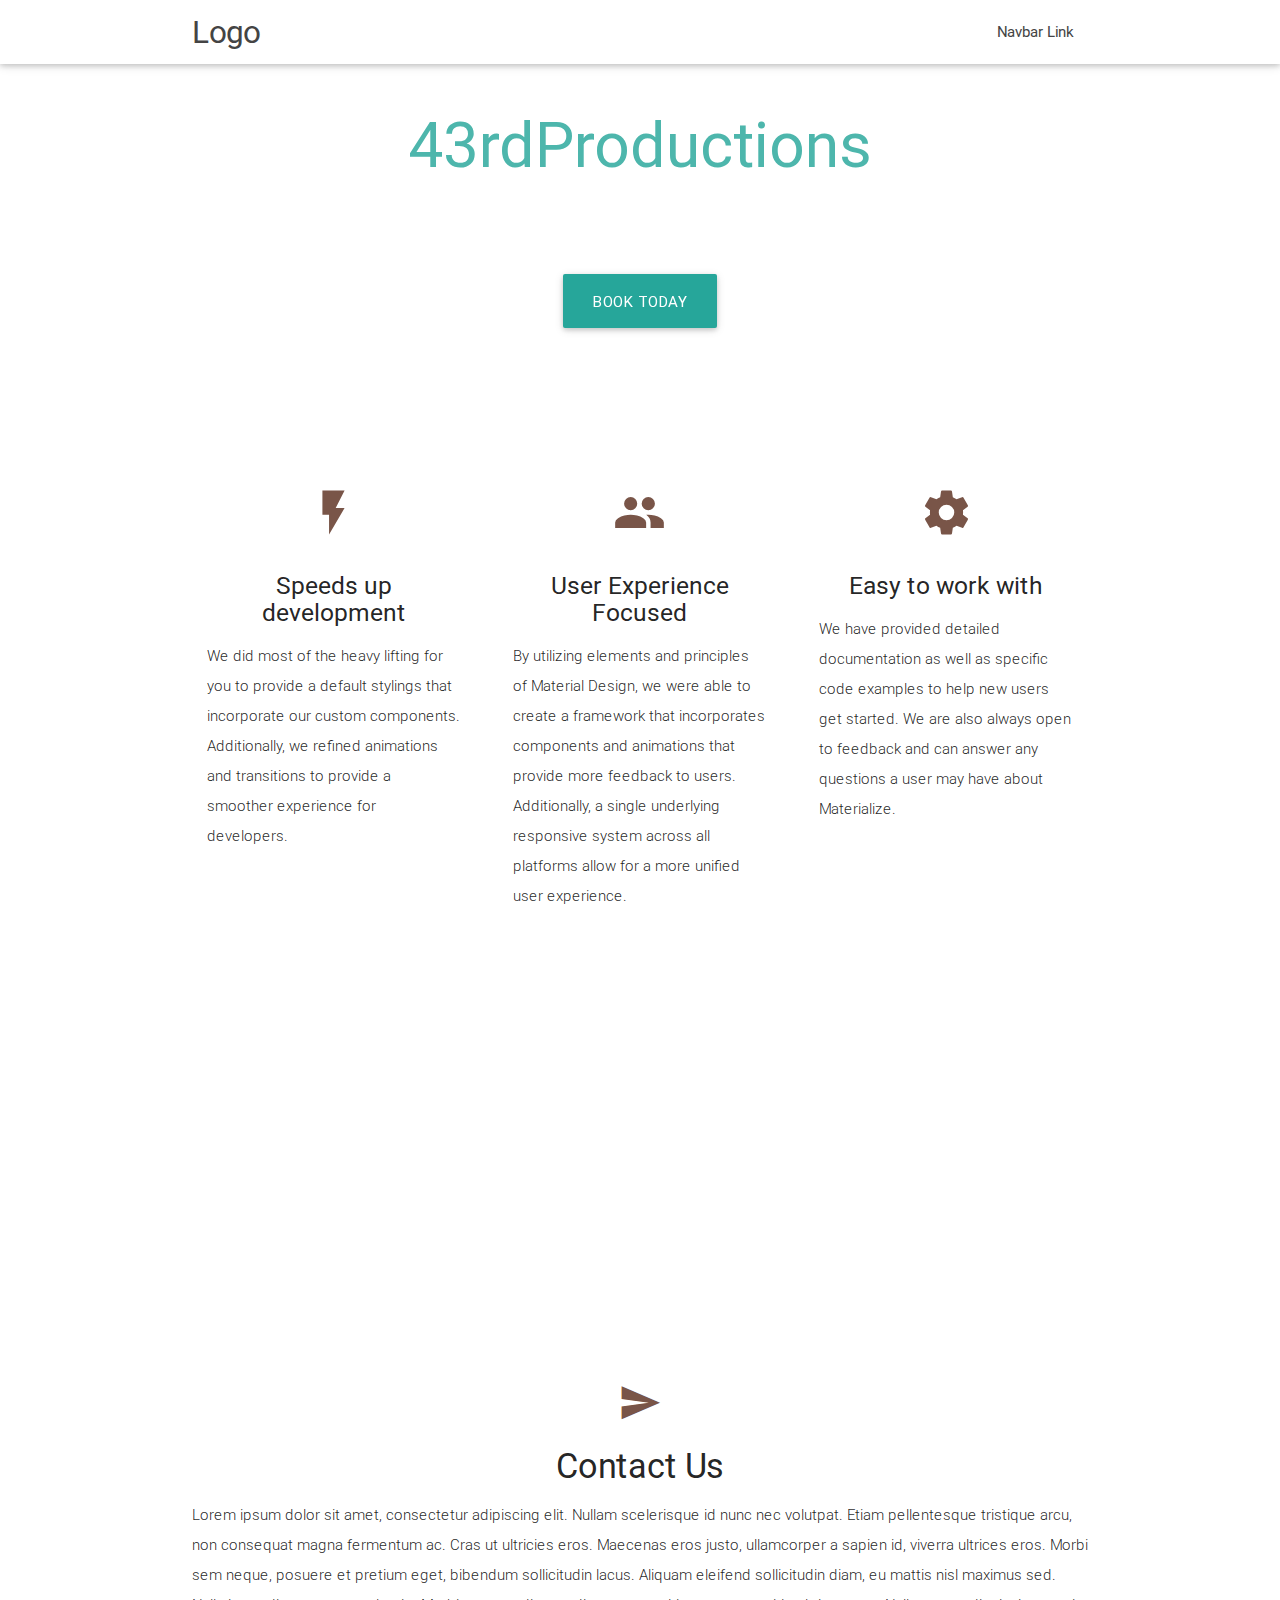
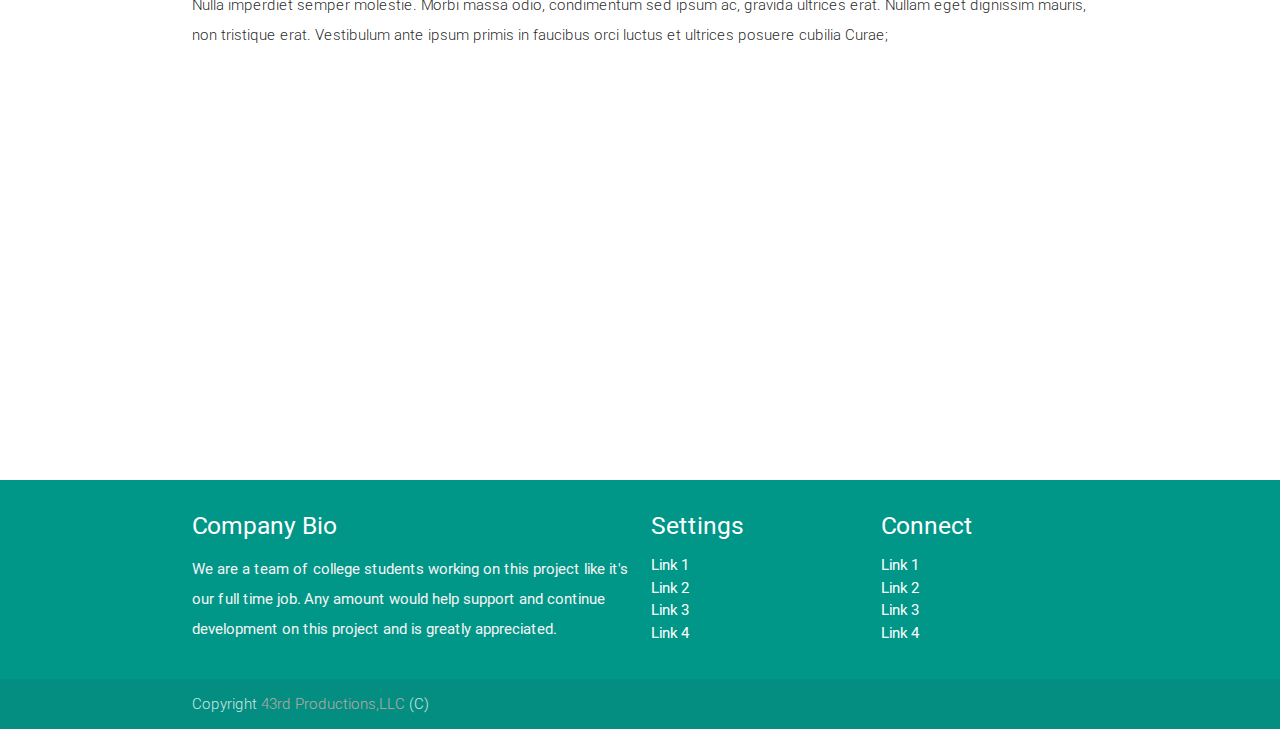
==== booking.html @ 203c13eb "next" ====
<!DOCTYPE html>
<html lang="en">
<head>
  <meta http-equiv="Content-Type" content="text/html; charset=UTF-8"/>
  <meta name="viewport" content="width=device-width, initial-scale=1, maximum-scale=1.0, user-scalable=no"/>
  <title>43rd Productions</title>

  <!-- CSS  -->
  <link href="https://fonts.googleapis.com/icon?family=Material+Icons" rel="stylesheet">
  <link href="css/materialize.css" type="text/css" rel="stylesheet" media="screen,projection"/>
  <link href="css/style.css" type="text/css" rel="stylesheet" media="screen,projection"/>
</head>

<body>
  <nav class="white" role="navigation">
    <div class="nav-wrapper container">
      <a id="logo-container" href="#" class="brand-logo">Logo</a>
      <ul class="right hide-on-med-and-down">
        <li><a href="#">Navbar Link</a></li>
      </ul>

      <ul id="nav-mobile" class="side-nav">
        <li><a href="#">Navbar Link</a></li>
      </ul>
      <a href="#" data-activates="nav-mobile" class="button-collapse"><i class="material-icons">menu</i></a>
    </div>
  </nav>

  <div id="index-banner" class="parallax-container">
    <div class="section no-pad-bot">
      <div class="container">
        <br><br>
        <h1 class="header center teal-text text-lighten-2">43rdProductions</h1>
        <div class="row center">
          <h5 class="header col s12 light">A modern responsive front-end framework based on Material Design</h5>
        </div>
        <div class="row center">
          <a href="/booking.html" id="download-button" class="btn-large waves-effect waves-light teal lighten-1">Book Today</a>
        </div>
        <br><br>

      </div>
    </div>
    <div class="parallax"><img src="background1.jpg" alt="Unsplashed background img 1"></div>
  </div>


  <div class="container">
    <div class="section">

      <!--   Icon Section   -->
      <div class="row">
        <div class="col s12 m4">
          <div class="icon-block">
            <h2 class="center brown-text"><i class="material-icons">flash_on</i></h2>
            <h5 class="center">Speeds up development</h5>

            <p class="light">We did most of the heavy lifting for you to provide a default stylings that incorporate our custom components. Additionally, we refined animations and transitions to provide a smoother experience for developers.</p>
          </div>
        </div>

        <div class="col s12 m4">
          <div class="icon-block">
            <h2 class="center brown-text"><i class="material-icons">group</i></h2>
            <h5 class="center">User Experience Focused</h5>

            <p class="light">By utilizing elements and principles of Material Design, we were able to create a framework that incorporates components and animations that provide more feedback to users. Additionally, a single underlying responsive system across all platforms allow for a more unified user experience.</p>
          </div>
        </div>

        <div class="col s12 m4">
          <div class="icon-block">
            <h2 class="center brown-text"><i class="material-icons">settings</i></h2>
            <h5 class="center">Easy to work with</h5>

            <p class="light">We have provided detailed documentation as well as specific code examples to help new users get started. We are also always open to feedback and can answer any questions a user may have about Materialize.</p>
          </div>
        </div>
      </div>

    </div>
  </div>


  <div class="parallax-container valign-wrapper">
    <div class="section no-pad-bot">
      <div class="container">
        <div class="row center">
          <h5 class="header col s12 light">A modern responsive front-end framework based on Material Design</h5>
        </div>
      </div>
    </div>
    <div class="parallax"><img src="background2.jpg" alt="Unsplashed background img 2"></div>
  </div>

  <div class="container">
    <div class="section">

      <div class="row">
        <div class="col s12 center">
          <h3><i class="mdi-content-send brown-text"></i></h3>
          <h4>Contact Us</h4>
          <p class="left-align light">Lorem ipsum dolor sit amet, consectetur adipiscing elit. Nullam scelerisque id nunc nec volutpat. Etiam pellentesque tristique arcu, non consequat magna fermentum ac. Cras ut ultricies eros. Maecenas eros justo, ullamcorper a sapien id, viverra ultrices eros. Morbi sem neque, posuere et pretium eget, bibendum sollicitudin lacus. Aliquam eleifend sollicitudin diam, eu mattis nisl maximus sed. Nulla imperdiet semper molestie. Morbi massa odio, condimentum sed ipsum ac, gravida ultrices erat. Nullam eget dignissim mauris, non tristique erat. Vestibulum ante ipsum primis in faucibus orci luctus et ultrices posuere cubilia Curae;</p>
        </div>
      </div>

    </div>
  </div>


  <div class="parallax-container valign-wrapper">
    <div class="section no-pad-bot">
      <div class="container">
        <div class="row center">
          <h5 class="header col s12 light">A modern responsive front-end framework based on Material Design</h5>
        </div>
      </div>
    </div>
    <div class="parallax"><img src="background3.jpg" alt="Unsplashed background img 3"></div>
  </div>

  <footer class="page-footer teal">
    <div class="container">
      <div class="row">
        <div class="col l6 s12">
          <h5 class="white-text">Company Bio</h5>
          <p class="grey-text text-lighten-4">We are a team of college students working on this project like it's our full time job. Any amount would help support and continue development on this project and is greatly appreciated.</p>


        </div>
        <div class="col l3 s12">
          <h5 class="white-text">Settings</h5>
          <ul>
            <li><a class="white-text" href="#!">Link 1</a></li>
            <li><a class="white-text" href="#!">Link 2</a></li>
            <li><a class="white-text" href="#!">Link 3</a></li>
            <li><a class="white-text" href="#!">Link 4</a></li>
          </ul>
        </div>
        <div class="col l3 s12">
          <h5 class="white-text">Connect</h5>
          <ul>
            <li><a class="white-text" href="#!">Link 1</a></li>
            <li><a class="white-text" href="#!">Link 2</a></li>
            <li><a class="white-text" href="#!">Link 3</a></li>
            <li><a class="white-text" href="#!">Link 4</a></li>
          </ul>
        </div>
      </div>
    </div>
    <div class="footer-copyright">
      <div class="container">
        Copyright <a class="brown-text text-lighten-3" href="http://materializecss.com">43rd Productions,LLC</a> (C)
      </div>
    </div>
  </footer>


  <!--  Scripts-->
  <script src="https://code.jquery.com/jquery-2.1.1.min.js"></script>
  <script src="../../dist/js/materialize.js"></script>
  <script src="js/init.js"></script>

  </body>
</html>
---- css/style.css ----
/* Custom Stylesheet */
/**
 * Use this file to override Materialize files so you can update
 * the core Materialize files in the future
 *
 * Made By MaterializeCSS.com
 */

nav ul a,
nav .brand-logo {
  color: #444;
}

p {
  line-height: 2rem;
}

.button-collapse {
  color: #26a69a;
}

.parallax-container {
  min-height: 380px;
  line-height: 0;
  height: auto;
  color: rgba(255,255,255,.9);
}
  .parallax-container .section {
    width: 100%;
  }

@media only screen and (max-width : 992px) {
  .parallax-container .section {
    position: absolute;
    top: 40%;
  }
  #index-banner .section {
    top: 10%;
  }
}

@media only screen and (max-width : 600px) {
  #index-banner .section {
    top: 0;
  }
}

.icon-block {
  padding: 0 15px;
}
.icon-block .material-icons {
  font-size: inherit;
}

footer.page-footer {
  margin: 0;
}
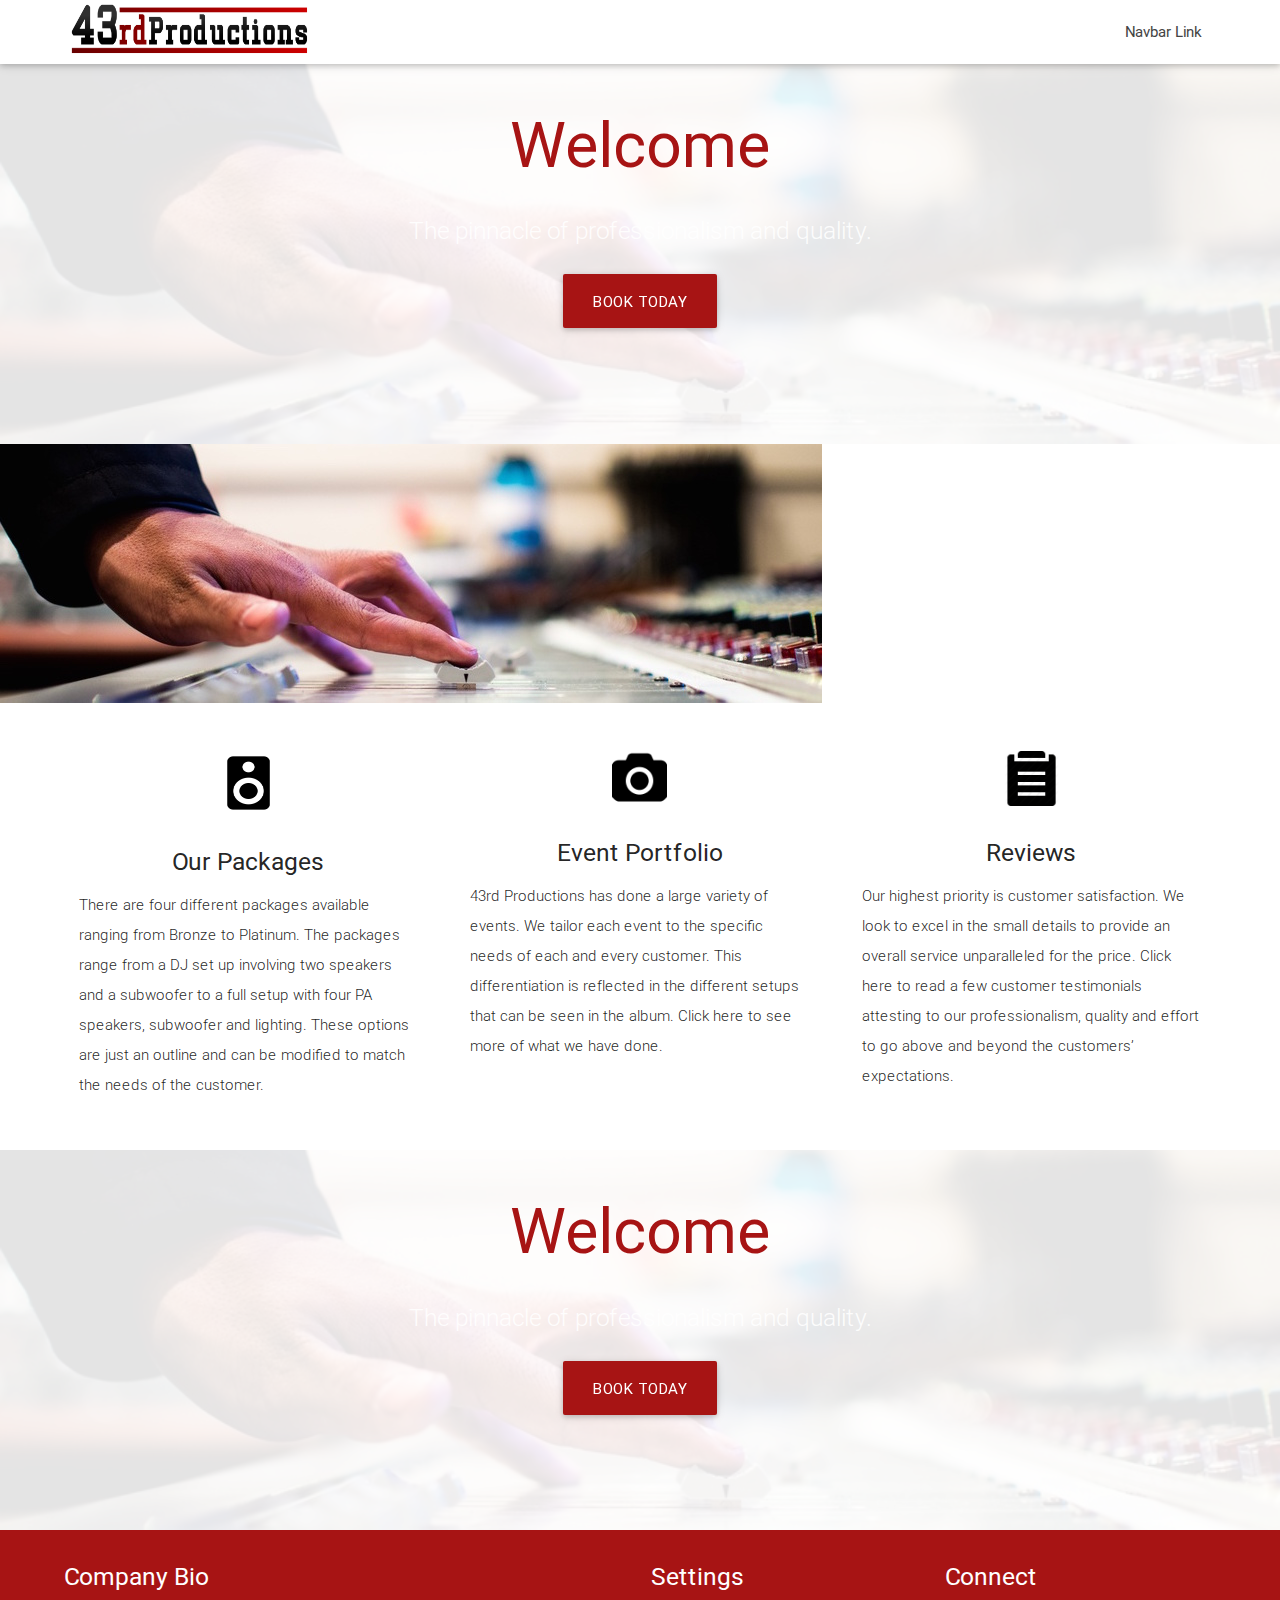
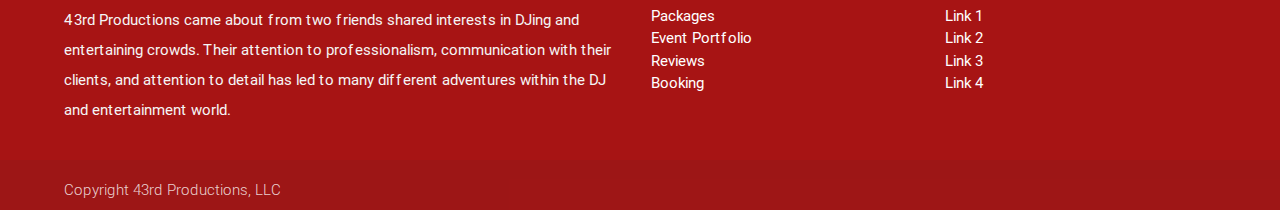
==== commit 018798fa: "book" ====
--- a/booking.html
+++ b/booking.html
@@ -1,20 +1,22 @@
+<!DOCTYPE html>
 <!DOCTYPE html>
 <html lang="en">
 <head>
   <meta http-equiv="Content-Type" content="text/html; charset=UTF-8"/>
   <meta name="viewport" content="width=device-width, initial-scale=1, maximum-scale=1.0, user-scalable=no"/>
-  <title>43rd Productions</title>
+  <title>rd Productions</title>
 
   <!-- CSS  -->
   <link href="https://fonts.googleapis.com/icon?family=Material+Icons" rel="stylesheet">
   <link href="css/materialize.css" type="text/css" rel="stylesheet" media="screen,projection"/>
   <link href="css/style.css" type="text/css" rel="stylesheet" media="screen,projection"/>
+  <link rel="shortcut icon" href="assets/43.png">
 </head>
 
 <body>
   <nav class="white" role="navigation">
     <div class="nav-wrapper container">
-      <a id="logo-container" href="#" class="brand-logo">Logo</a>
+      <a id="logo-container" href="#" class="brand-logo"><img src="assets/43rdProductions102.png" height=67em width=250em /></a>
       <ul class="right hide-on-med-and-down">
         <li><a href="#">Navbar Link</a></li>
       </ul>
@@ -30,21 +32,21 @@
     <div class="section no-pad-bot">
       <div class="container">
         <br><br>
-        <h1 class="header center teal-text text-lighten-2">43rdProductions</h1>
+        <h1 class="header center teal-text text-lighten-2" >Welcome</h1>
         <div class="row center">
-          <h5 class="header col s12 light">A modern responsive front-end framework based on Material Design</h5>
+          <h5 class="header col s12 light">The pinnacle of professionalism and quality.</h5>
         </div>
         <div class="row center">
-          <a href="/booking.html" id="download-button" class="btn-large waves-effect waves-light teal lighten-1">Book Today</a>
+          <a href="/booking.html" id="download-button" class="btn-large waves-effect waves-light teal lighten-1" >Book Today</a>
         </div>
         <br><br>
 
       </div>
     </div>
-    <div class="parallax"><img src="background1.jpg" alt="Unsplashed background img 1"></div>
+    <div class="parallax"><img src="assets/man.jpg" alt="Unsplashed background img 1"></div>
   </div>
 
-
+<img src="assets/man.jpg"/>
   <div class="container">
     <div class="section">
 
@@ -52,28 +54,28 @@
       <div class="row">
         <div class="col s12 m4">
           <div class="icon-block">
-            <h2 class="center brown-text"><i class="material-icons">flash_on</i></h2>
-            <h5 class="center">Speeds up development</h5>
+            <h2 class="center brown-text"><i class="material-icons"><img src="assets/speaker1.png" height=64em width=73em/></i></h2>
+            <h5 class="center">Our Packages</h5>
 
-            <p class="light">We did most of the heavy lifting for you to provide a default stylings that incorporate our custom components. Additionally, we refined animations and transitions to provide a smoother experience for developers.</p>
+            <p class="light">There are four different packages available ranging from Bronze to Platinum. The packages range from a DJ set up involving two speakers and a subwoofer to a full setup with four PA speakers, subwoofer and lighting. These options are just an outline and can be modified to match the needs of the customer.</p>
           </div>
         </div>
 
         <div class="col s12 m4">
           <div class="icon-block">
-            <h2 class="center brown-text"><i class="material-icons">group</i></h2>
-            <h5 class="center">User Experience Focused</h5>
+            <h2 class="center brown-text"><i class="material-icons"><img src="assets/camera1.png" height=55em width=55em/></i></h2>
+            <h5 class="center">Event Portfolio</h5>
 
-            <p class="light">By utilizing elements and principles of Material Design, we were able to create a framework that incorporates components and animations that provide more feedback to users. Additionally, a single underlying responsive system across all platforms allow for a more unified user experience.</p>
+            <p class="light">43rd Productions has done a large variety of events. We tailor each event to the specific needs of each and every customer. This differentiation is reflected in the different setups that can be seen in the album. Click here to see more of what we have done.</p>
           </div>
         </div>
 
         <div class="col s12 m4">
           <div class="icon-block">
-            <h2 class="center brown-text"><i class="material-icons">settings</i></h2>
-            <h5 class="center">Easy to work with</h5>
+            <h2 class="center brown-text"><i class="material-icons"><img src="assets/note.png" height=55em width=55em /></i></h2>
+            <h5 class="center">Reviews</h5>
 
-            <p class="light">We have provided detailed documentation as well as specific code examples to help new users get started. We are also always open to feedback and can answer any questions a user may have about Materialize.</p>
+            <p class="light">Our highest priority is customer satisfaction. We look to excel in the small details to provide an overall service unparalleled for the price. Click here to read a few customer testimonials attesting to our professionalism, quality and effort to go above and beyond the customers’ expectations. </p>
           </div>
         </div>
       </div>
@@ -81,7 +83,25 @@
     </div>
   </div>
 
+  <div id="index-banner" class="parallax-container">
+    <div class="section no-pad-bot">
+      <div class="container">
+        <br><br>
+        <h1 class="header center teal-text text-lighten-2" >Welcome</h1>
+        <div class="row center">
+          <h5 class="header col s12 light">The pinnacle of professionalism and quality.</h5>
+        </div>
+        <div class="row center">
+          <a href="/booking.html" id="download-button" class="btn-large waves-effect waves-light teal lighten-1" >Book Today</a>
+        </div>
+        <br><br>
 
+      </div>
+    </div>
+    <div class="parallax"><img src="assets/man.jpg" alt="Unsplashed background img 1"></div>
+  </div>
+
+<!--
   <div class="parallax-container valign-wrapper">
     <div class="section no-pad-bot">
       <div class="container">
@@ -90,24 +110,28 @@
         </div>
       </div>
     </div>
-    <div class="parallax"><img src="background2.jpg" alt="Unsplashed background img 2"></div>
+    <div class="parallax"><img src="man.jpg" alt="Unsplashed background img 2"></div>
   </div>
+
 
   <div class="container">
     <div class="section">
 
       <div class="row">
         <div class="col s12 center">
+        <a href="mailto:name@email.com">
           <h3><i class="mdi-content-send brown-text"></i></h3>
           <h4>Contact Us</h4>
+          </a>
           <p class="left-align light">Lorem ipsum dolor sit amet, consectetur adipiscing elit. Nullam scelerisque id nunc nec volutpat. Etiam pellentesque tristique arcu, non consequat magna fermentum ac. Cras ut ultricies eros. Maecenas eros justo, ullamcorper a sapien id, viverra ultrices eros. Morbi sem neque, posuere et pretium eget, bibendum sollicitudin lacus. Aliquam eleifend sollicitudin diam, eu mattis nisl maximus sed. Nulla imperdiet semper molestie. Morbi massa odio, condimentum sed ipsum ac, gravida ultrices erat. Nullam eget dignissim mauris, non tristique erat. Vestibulum ante ipsum primis in faucibus orci luctus et ultrices posuere cubilia Curae;</p>
         </div>
       </div>
 
     </div>
   </div>
+-->
 
-
+<!--
   <div class="parallax-container valign-wrapper">
     <div class="section no-pad-bot">
       <div class="container">
@@ -116,25 +140,26 @@
         </div>
       </div>
     </div>
-    <div class="parallax"><img src="background3.jpg" alt="Unsplashed background img 3"></div>
+    
   </div>
+-->
+  
+
 
   <footer class="page-footer teal">
     <div class="container">
       <div class="row">
         <div class="col l6 s12">
           <h5 class="white-text">Company Bio</h5>
-          <p class="grey-text text-lighten-4">We are a team of college students working on this project like it's our full time job. Any amount would help support and continue development on this project and is greatly appreciated.</p>
-
-
+          <p class="grey-text text-lighten-4">43rd Productions came about from two friends shared interests in DJing and entertaining crowds. Their attention to professionalism, communication with their clients, and attention to detail has led to many different adventures within the DJ and entertainment world.</p>
         </div>
         <div class="col l3 s12">
           <h5 class="white-text">Settings</h5>
           <ul>
-            <li><a class="white-text" href="#!">Link 1</a></li>
-            <li><a class="white-text" href="#!">Link 2</a></li>
-            <li><a class="white-text" href="#!">Link 3</a></li>
-            <li><a class="white-text" href="#!">Link 4</a></li>
+            <li><a class="white-text" href="#!">Packages</a></li>
+            <li><a class="white-text" href="#!">Event Portfolio</a></li>
+            <li><a class="white-text" href="#!">Reviews</a></li>
+            <li><a class="white-text" href="#!">Booking</a></li>
           </ul>
         </div>
         <div class="col l3 s12">
@@ -150,7 +175,7 @@
     </div>
     <div class="footer-copyright">
       <div class="container">
-        Copyright <a class="brown-text text-lighten-3" href="http://materializecss.com">43rd Productions,LLC</a> (C)
+      <p>Copyright 43rd Productions, LLC</p>
       </div>
     </div>
   </footer>
@@ -162,4 +187,4 @@
   <script src="js/init.js"></script>
 
   </body>
-</html>+</html>
--- a/css/style.css
+++ b/css/style.css
@@ -16,14 +16,16 @@
 }
 
 .button-collapse {
-  color: #26a69a;
+  color: #000;
 }
 
 .parallax-container {
+  position: relative;
   min-height: 380px;
   line-height: 0;
   height: auto;
   color: rgba(255,255,255,.9);
+  width: 100%;
 }
   .parallax-container .section {
     width: 100%;
@@ -31,7 +33,7 @@
 
 @media only screen and (max-width : 992px) {
   .parallax-container .section {
-    position: absolute;
+    position: relative;
     top: 40%;
   }
   #index-banner .section {
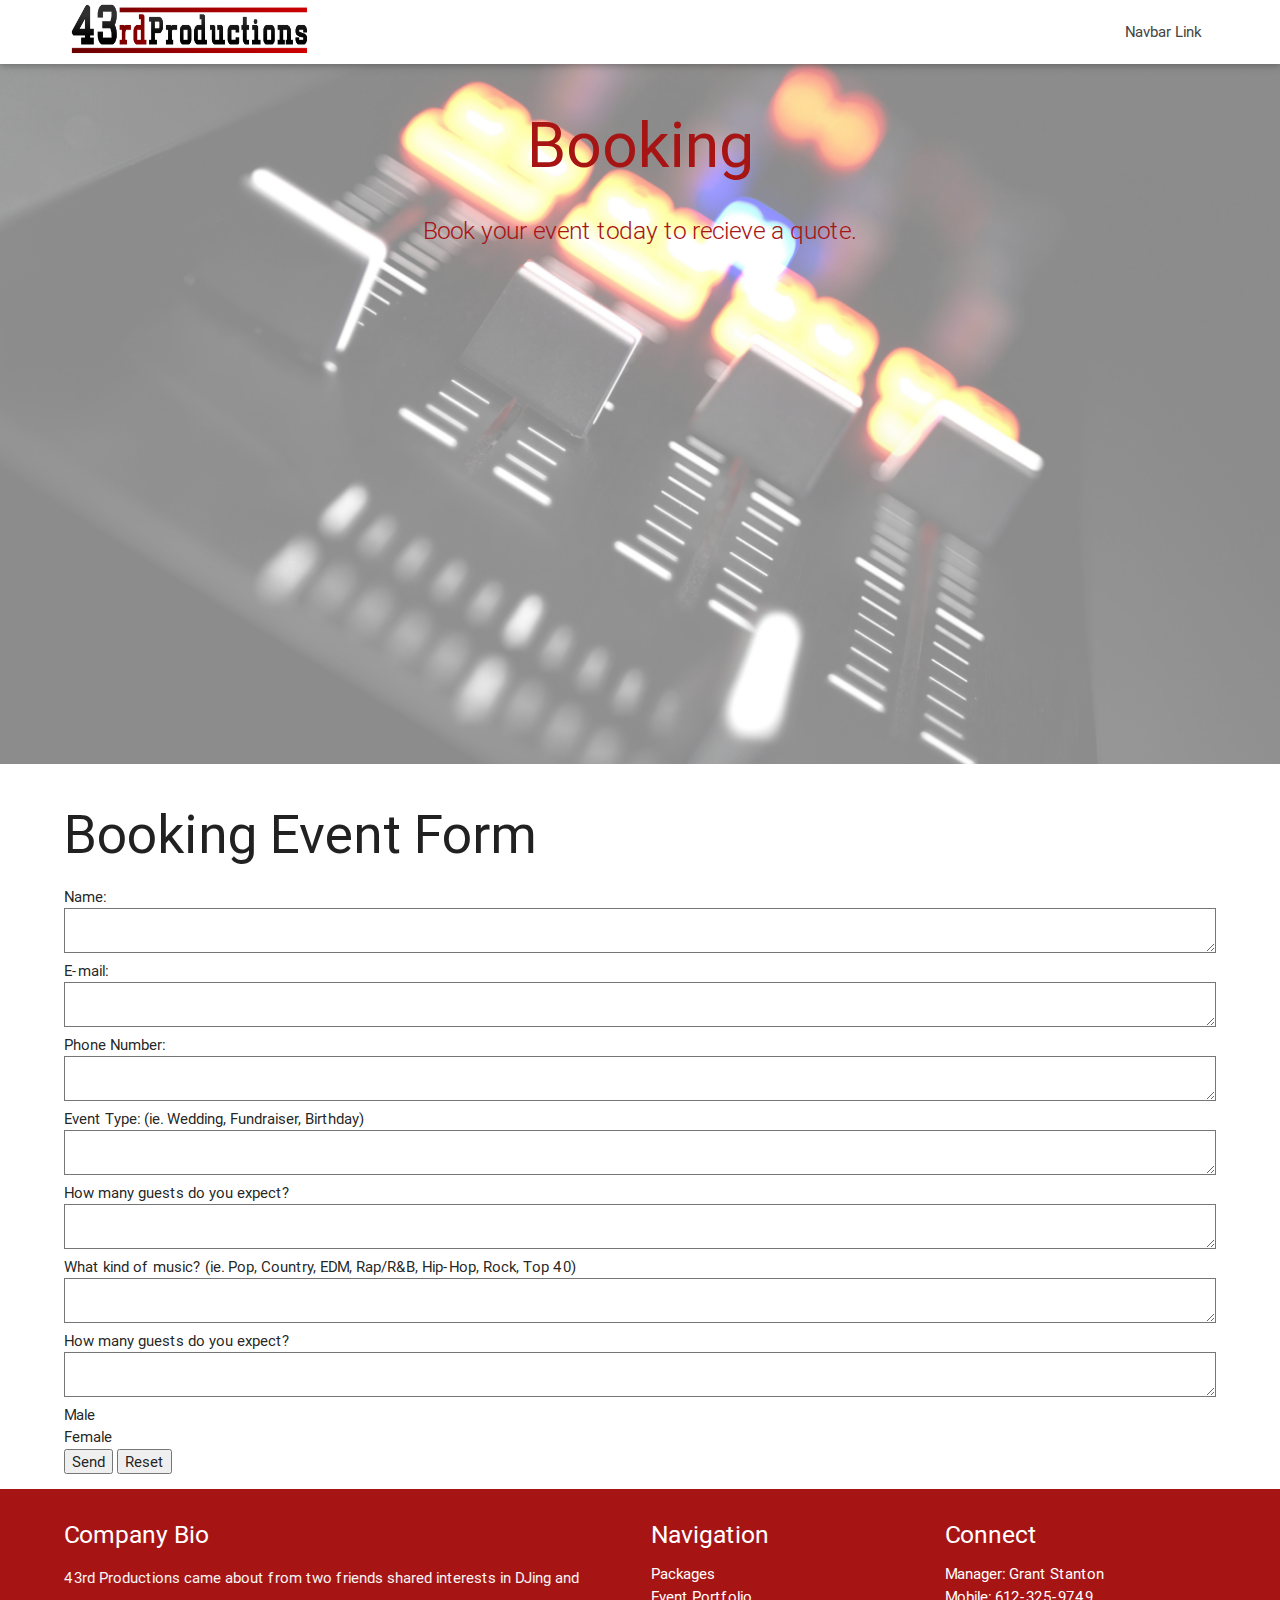
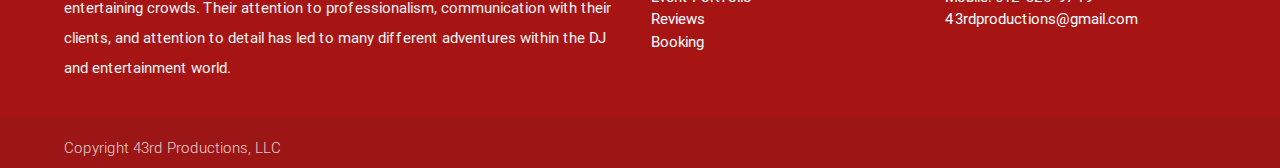
==== commit 6558b8a8: "as" ====
--- a/booking.html
+++ b/booking.html
@@ -16,7 +16,7 @@
 <body>
   <nav class="white" role="navigation">
     <div class="nav-wrapper container">
-      <a id="logo-container" href="#" class="brand-logo"><img src="assets/43rdProductions102.png" height=67em width=250em /></a>
+      <a id="logo-container" href="/index.html" class="brand-logo"><img src="assets/43rdProductions102.png" height=67em width=250em /></a>
       <ul class="right hide-on-med-and-down">
         <li><a href="#">Navbar Link</a></li>
       </ul>
@@ -32,119 +32,52 @@
     <div class="section no-pad-bot">
       <div class="container">
         <br><br>
-        <h1 class="header center teal-text text-lighten-2" >Welcome</h1>
+        <h1 class="header center teal-text text-lighten-2" >Booking</h1>
         <div class="row center">
-          <h5 class="header col s12 light">The pinnacle of professionalism and quality.</h5>
-        </div>
-        <div class="row center">
-          <a href="/booking.html" id="download-button" class="btn-large waves-effect waves-light teal lighten-1" >Book Today</a>
+          <h5 class="header col s12 light">Book your event today to recieve a quote.</h5>
         </div>
         <br><br>
 
       </div>
     </div>
-    <div class="parallax"><img src="assets/man.jpg" alt="Unsplashed background img 1"></div>
-  </div>
-
-<img src="assets/man.jpg"/>
-  <div class="container">
-    <div class="section">
-
-      <!--   Icon Section   -->
-      <div class="row">
-        <div class="col s12 m4">
-          <div class="icon-block">
-            <h2 class="center brown-text"><i class="material-icons"><img src="assets/speaker1.png" height=64em width=73em/></i></h2>
-            <h5 class="center">Our Packages</h5>
-
-            <p class="light">There are four different packages available ranging from Bronze to Platinum. The packages range from a DJ set up involving two speakers and a subwoofer to a full setup with four PA speakers, subwoofer and lighting. These options are just an outline and can be modified to match the needs of the customer.</p>
-          </div>
-        </div>
-
-        <div class="col s12 m4">
-          <div class="icon-block">
-            <h2 class="center brown-text"><i class="material-icons"><img src="assets/camera1.png" height=55em width=55em/></i></h2>
-            <h5 class="center">Event Portfolio</h5>
-
-            <p class="light">43rd Productions has done a large variety of events. We tailor each event to the specific needs of each and every customer. This differentiation is reflected in the different setups that can be seen in the album. Click here to see more of what we have done.</p>
-          </div>
-        </div>
-
-        <div class="col s12 m4">
-          <div class="icon-block">
-            <h2 class="center brown-text"><i class="material-icons"><img src="assets/note.png" height=55em width=55em /></i></h2>
-            <h5 class="center">Reviews</h5>
-
-            <p class="light">Our highest priority is customer satisfaction. We look to excel in the small details to provide an overall service unparalleled for the price. Click here to read a few customer testimonials attesting to our professionalism, quality and effort to go above and beyond the customers’ expectations. </p>
-          </div>
-        </div>
-      </div>
-
-    </div>
-  </div>
-
-  <div id="index-banner" class="parallax-container">
-    <div class="section no-pad-bot">
-      <div class="container">
-        <br><br>
-        <h1 class="header center teal-text text-lighten-2" >Welcome</h1>
-        <div class="row center">
-          <h5 class="header col s12 light">The pinnacle of professionalism and quality.</h5>
-        </div>
-        <div class="row center">
-          <a href="/booking.html" id="download-button" class="btn-large waves-effect waves-light teal lighten-1" >Book Today</a>
-        </div>
-        <br><br>
-
+    <div class="parallax">
+      <div id="reviews_img">
+          <img src="assets/reviews_img.jpg" alt="Unsplashed background img 1">
       </div>
     </div>
-    <div class="parallax"><img src="assets/man.jpg" alt="Unsplashed background img 1"></div>
-  </div>
-
-<!--
-  <div class="parallax-container valign-wrapper">
-    <div class="section no-pad-bot">
-      <div class="container">
-        <div class="row center">
-          <h5 class="header col s12 light">A modern responsive front-end framework based on Material Design</h5>
-        </div>
-      </div>
-    </div>
-    <div class="parallax"><img src="man.jpg" alt="Unsplashed background img 2"></div>
   </div>
 
 
   <div class="container">
     <div class="section">
+      <h2> Booking Event Form </h2>
+      <form action="MAILTO:43rdproductions@gmail.com" method="post" enctype="text/plain">
+      Name:<br>
+      <textarea type="text" name="Name" value="your name"></textarea><br>
+      E-mail:<br>
+      <textarea type="text" name="Email Address" value="your email"></textarea><br>
+      Phone Number:<br>
+      <textarea type="text" name="Phone Number" value="your phone number"></textarea><br>
+      Event Type: (ie. Wedding, Fundraiser, Birthday)<br>
+      <textarea type="text" name="Event Type" value="your comment"></textarea><br>
+      How many guests do you expect?<br>
+      <textarea type="text" name="# of Guests" value="num of guests"></textarea><br>
+       What kind of music? (ie. Pop, Country, EDM, Rap/R&B, Hip-Hop, Rock, Top 40)<br>
+      <textarea type="text" name="Music Type" value="music type"></textarea><br>
+      How many guests do you expect?<br>
+      <textarea type="text" name="# of Guests" value="num of guests"></textarea><br>
+      <input type="radio" name="sex" value="male">Male
+      <br>
+      <input type="radio" name="sex" value="female">Female
 
-      <div class="row">
-        <div class="col s12 center">
-        <a href="mailto:name@email.com">
-          <h3><i class="mdi-content-send brown-text"></i></h3>
-          <h4>Contact Us</h4>
-          </a>
-          <p class="left-align light">Lorem ipsum dolor sit amet, consectetur adipiscing elit. Nullam scelerisque id nunc nec volutpat. Etiam pellentesque tristique arcu, non consequat magna fermentum ac. Cras ut ultricies eros. Maecenas eros justo, ullamcorper a sapien id, viverra ultrices eros. Morbi sem neque, posuere et pretium eget, bibendum sollicitudin lacus. Aliquam eleifend sollicitudin diam, eu mattis nisl maximus sed. Nulla imperdiet semper molestie. Morbi massa odio, condimentum sed ipsum ac, gravida ultrices erat. Nullam eget dignissim mauris, non tristique erat. Vestibulum ante ipsum primis in faucibus orci luctus et ultrices posuere cubilia Curae;</p>
-        </div>
-      </div>
 
+
+      <br>
+      <input type="submit" value="Send">
+      <input type="reset" value="Reset">
+      </form>
     </div>
   </div>
--->
-
-<!--
-  <div class="parallax-container valign-wrapper">
-    <div class="section no-pad-bot">
-      <div class="container">
-        <div class="row center">
-          <h5 class="header col s12 light">A modern responsive front-end framework based on Material Design</h5>
-        </div>
-      </div>
-    </div>
-    
-  </div>
--->
-  
-
 
   <footer class="page-footer teal">
     <div class="container">
@@ -154,21 +87,20 @@
           <p class="grey-text text-lighten-4">43rd Productions came about from two friends shared interests in DJing and entertaining crowds. Their attention to professionalism, communication with their clients, and attention to detail has led to many different adventures within the DJ and entertainment world.</p>
         </div>
         <div class="col l3 s12">
-          <h5 class="white-text">Settings</h5>
+          <h5 class="white-text">Navigation</h5>
           <ul>
-            <li><a class="white-text" href="#!">Packages</a></li>
-            <li><a class="white-text" href="#!">Event Portfolio</a></li>
-            <li><a class="white-text" href="#!">Reviews</a></li>
-            <li><a class="white-text" href="#!">Booking</a></li>
+            <li><a class="white-text" href="/packages.html">Packages</a></li>
+            <li><a class="white-text" href="/event_portfolio.html">Event Portfolio</a></li>
+            <li><a class="white-text" href="/reviews.html">Reviews</a></li>
+            <li><a class="white-text" href="/booking.html">Booking</a></li>
           </ul>
         </div>
         <div class="col l3 s12">
           <h5 class="white-text">Connect</h5>
           <ul>
-            <li><a class="white-text" href="#!">Link 1</a></li>
-            <li><a class="white-text" href="#!">Link 2</a></li>
-            <li><a class="white-text" href="#!">Link 3</a></li>
-            <li><a class="white-text" href="#!">Link 4</a></li>
+            <li><div class="white-text">Manager: Grant Stanton</div></li>
+            <li><div class="white-text" href="#!">Mobile: 612-325-9749</div></li>
+            <li><a class= "white-text" href="mailto:43rdproductions@gmail.com">43rdproductions@gmail.com</a></li>
           </ul>
         </div>
       </div>
--- a/css/style.css
+++ b/css/style.css
@@ -21,11 +21,12 @@
 
 .parallax-container {
   position: relative;
-  min-height: 380px;
+  min-height: 700px;
   line-height: 0;
   height: auto;
-  color: rgba(255,255,255,.9);
+  color: #A71414 ;
   width: 100%;
+
 }
   .parallax-container .section {
     width: 100%;
@@ -49,6 +50,8 @@
 
 .icon-block {
   padding: 0 15px;
+  margin-top: 6rem;
+  margin-bottom: 6rem;
 }
 .icon-block .material-icons {
   font-size: inherit;
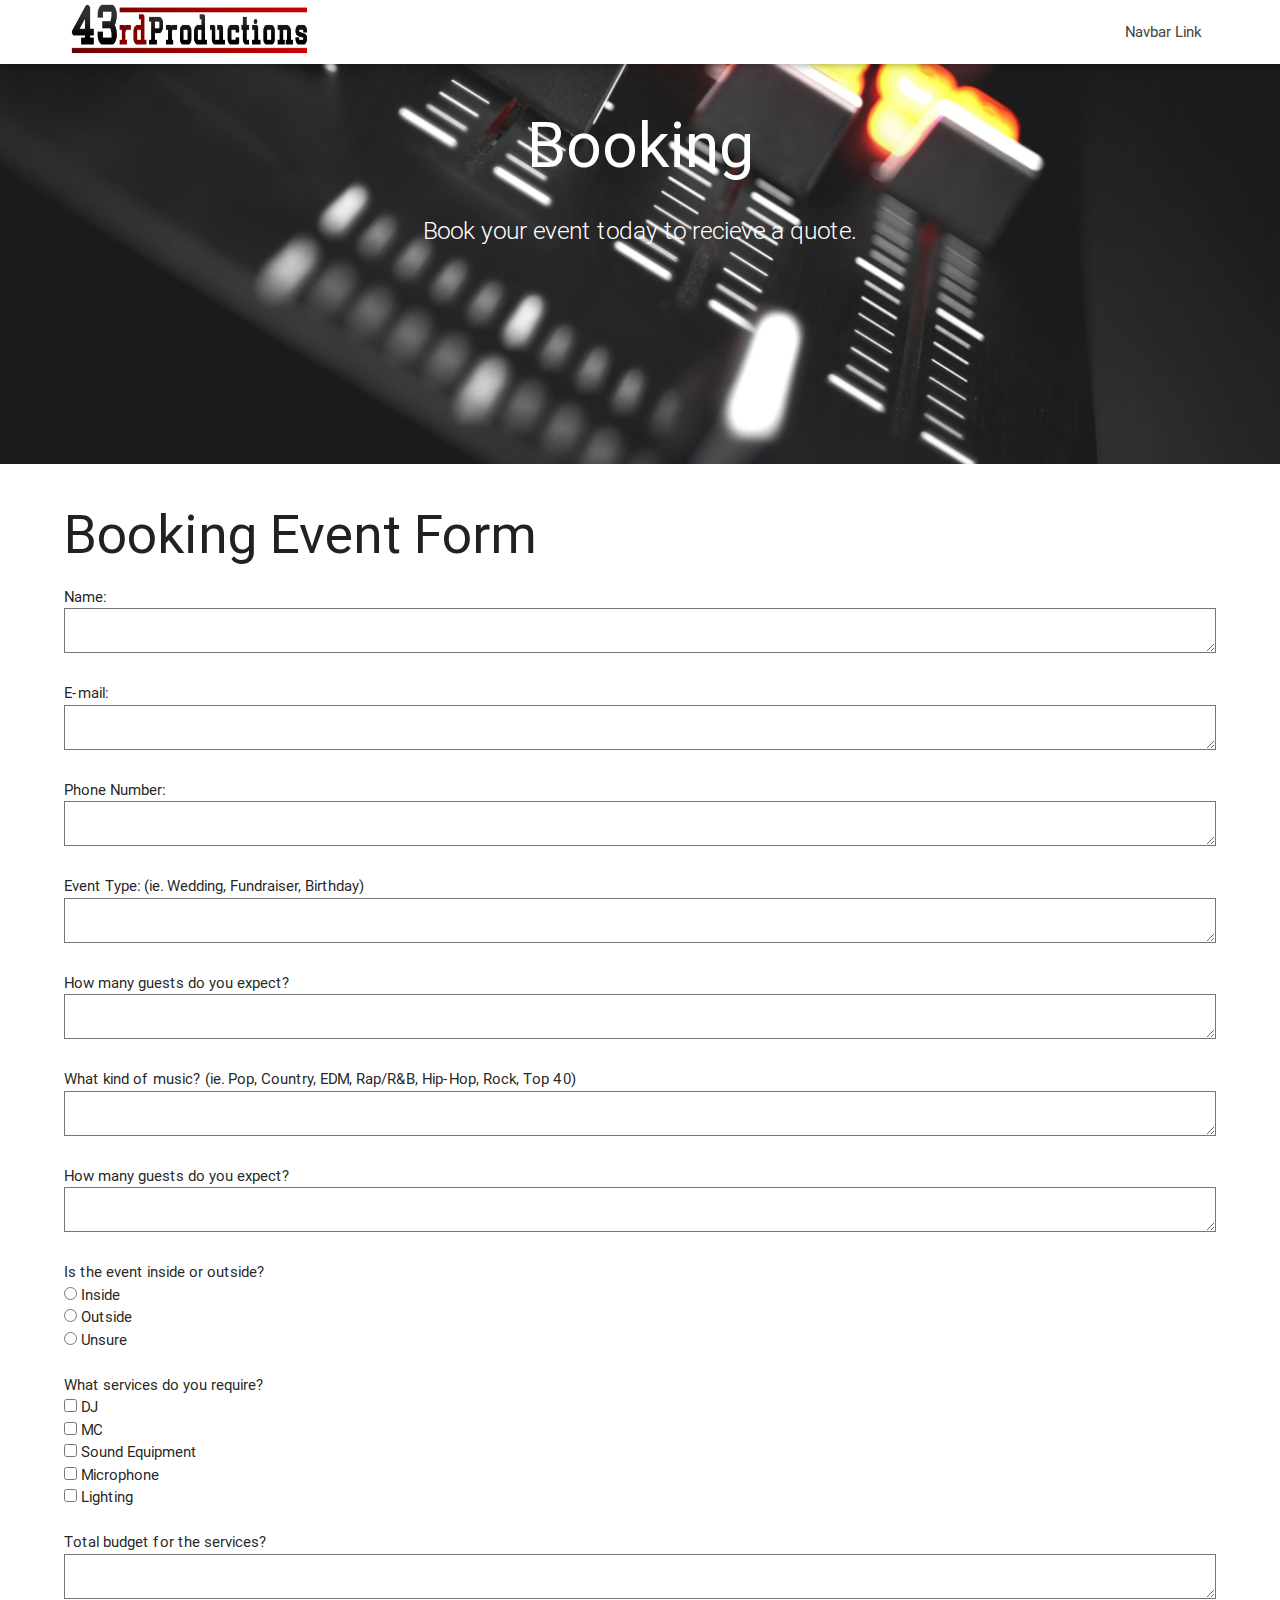
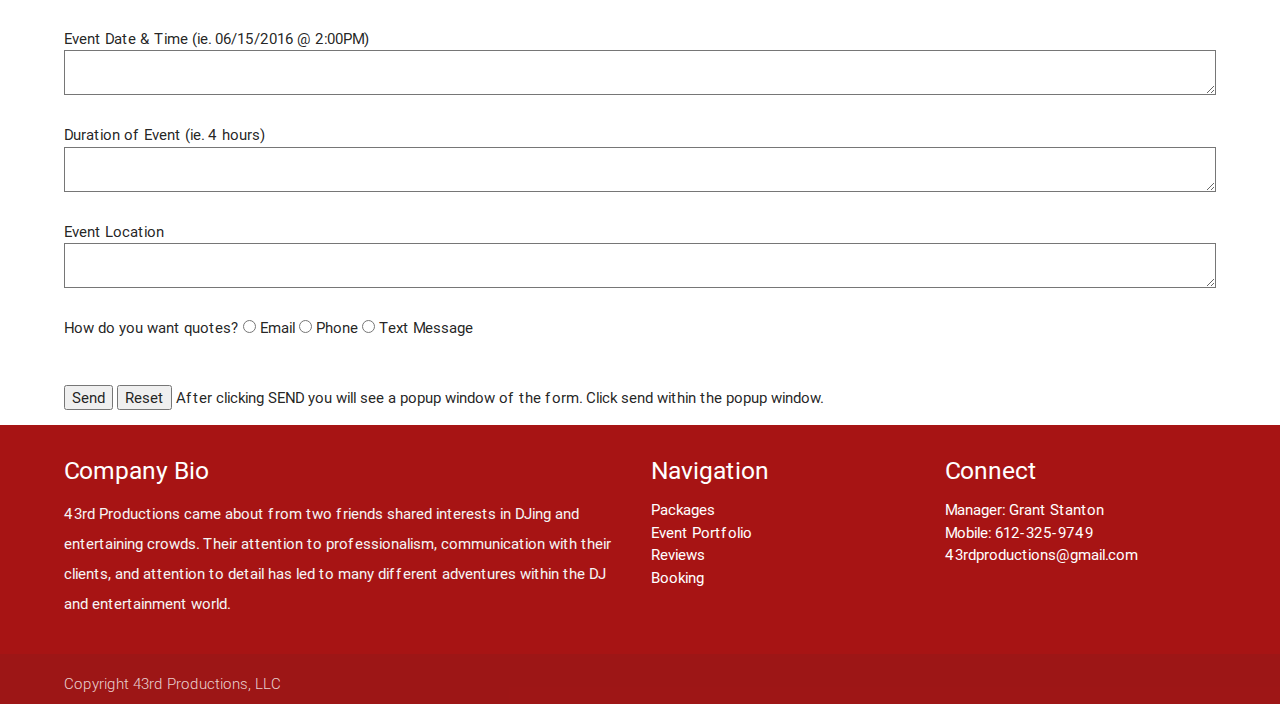
==== commit 41848289: "live booking" ====
--- a/booking.html
+++ b/booking.html
@@ -28,11 +28,11 @@
     </div>
   </nav>
 
-  <div id="index-banner" class="parallax-container">
+  <div id="index-banner" class="parallax-container2">
     <div class="section no-pad-bot">
       <div class="container">
         <br><br>
-        <h1 class="header center teal-text text-lighten-2" >Booking</h1>
+        <h1 class="header center teal-text text-lighten-3" >Booking</h1>
         <div class="row center">
           <h5 class="header col s12 light">Book your event today to recieve a quote.</h5>
         </div>
@@ -52,29 +52,61 @@
     <div class="section">
       <h2> Booking Event Form </h2>
       <form action="MAILTO:43rdproductions@gmail.com" method="post" enctype="text/plain">
+
       Name:<br>
-      <textarea type="text" name="Name" value="your name"></textarea><br>
+      <textarea type="text" name="Name" value="your name"></textarea><br><br>
+
       E-mail:<br>
-      <textarea type="text" name="Email Address" value="your email"></textarea><br>
+      <textarea type="text" name="Email Address" value="your email"></textarea><br><br>
+
       Phone Number:<br>
-      <textarea type="text" name="Phone Number" value="your phone number"></textarea><br>
+      <textarea type="text" name="Phone Number" value="your phone number"></textarea><br><br>
+
       Event Type: (ie. Wedding, Fundraiser, Birthday)<br>
-      <textarea type="text" name="Event Type" value="your comment"></textarea><br>
+      <textarea type="text" name="Event Type" value="Event Type"></textarea><br><br>
+
       How many guests do you expect?<br>
-      <textarea type="text" name="# of Guests" value="num of guests"></textarea><br>
+      <textarea type="text" name="# of Guests" value="num of guests"></textarea><br><br>
+
        What kind of music? (ie. Pop, Country, EDM, Rap/R&B, Hip-Hop, Rock, Top 40)<br>
-      <textarea type="text" name="Music Type" value="music type"></textarea><br>
+      <textarea type="text" name="Music Type" value="music type"></textarea><br><br>
+
       How many guests do you expect?<br>
-      <textarea type="text" name="# of Guests" value="num of guests"></textarea><br>
-      <input type="radio" name="sex" value="male">Male
-      <br>
-      <input type="radio" name="sex" value="female">Female
+      <textarea type="text" name="# of Guests" value="num of guests"></textarea><br><br>
 
+      Is the event inside or outside?<br>
+      <input type="radio" name="location" value="Inside"> Inside<br>
+      <input type="radio" name="location" value="Outside"> Outside<br>
+      <input type="radio" name="location" value="Unsure"> Unsure <br><br>
 
+      What services do you require?<br>
+      <input type="checkbox" name="DJ" value="Yes"> DJ<br>
+      <input type="checkbox" name="MC" value="Yes" > MC<br>
+      <input type="checkbox" name="Sound Equipment" value="Yes" > Sound Equipment<br>
+      <input type="checkbox" name="Microphone" value="Yes" > Microphone<br>
+      <input type="checkbox" name="Lighting" value="Yes" > Lighting<br><br>
 
-      <br>
+      Total budget for the services?<br>
+      <textarea type="text" name="Budget" value="budget"></textarea><br><br>
+
+       Event Date & Time (ie. 06/15/2016 @ 2:00PM)<br>
+      <textarea type="text" name="Event_date_time" value="event_date_time"></textarea><br><br>
+
+      Duration of Event (ie. 4 hours)<br>
+      <textarea type="text" name="Duration" value="duration"></textarea><br><br>
+
+      Event Location<br>
+      <textarea type="text" name="Event Location" value="event_location"></textarea><br><br>
+
+      How do you want quotes?
+      <input type="radio" name="quote_type" value="email"> Email
+      <input type="radio" name="quote_type" value="phone"> Phone
+      <input type="radio" name="quote_type" value="text message"> Text Message <br>
+
+      <br><br>
       <input type="submit" value="Send">
       <input type="reset" value="Reset">
+      After clicking SEND you will see a popup window of the form. Click send within the popup window.
       </form>
     </div>
   </div>
--- a/css/style.css
+++ b/css/style.css
@@ -26,7 +26,14 @@
   height: auto;
   color: #A71414 ;
   width: 100%;
-
+}
+.parallax-container2 {
+  position: relative;
+  min-height: 400px;
+  line-height: 0;
+  height: auto;
+  color: #FFFFFF ;
+  width: 100%;
 }
   .parallax-container .section {
     width: 100%;
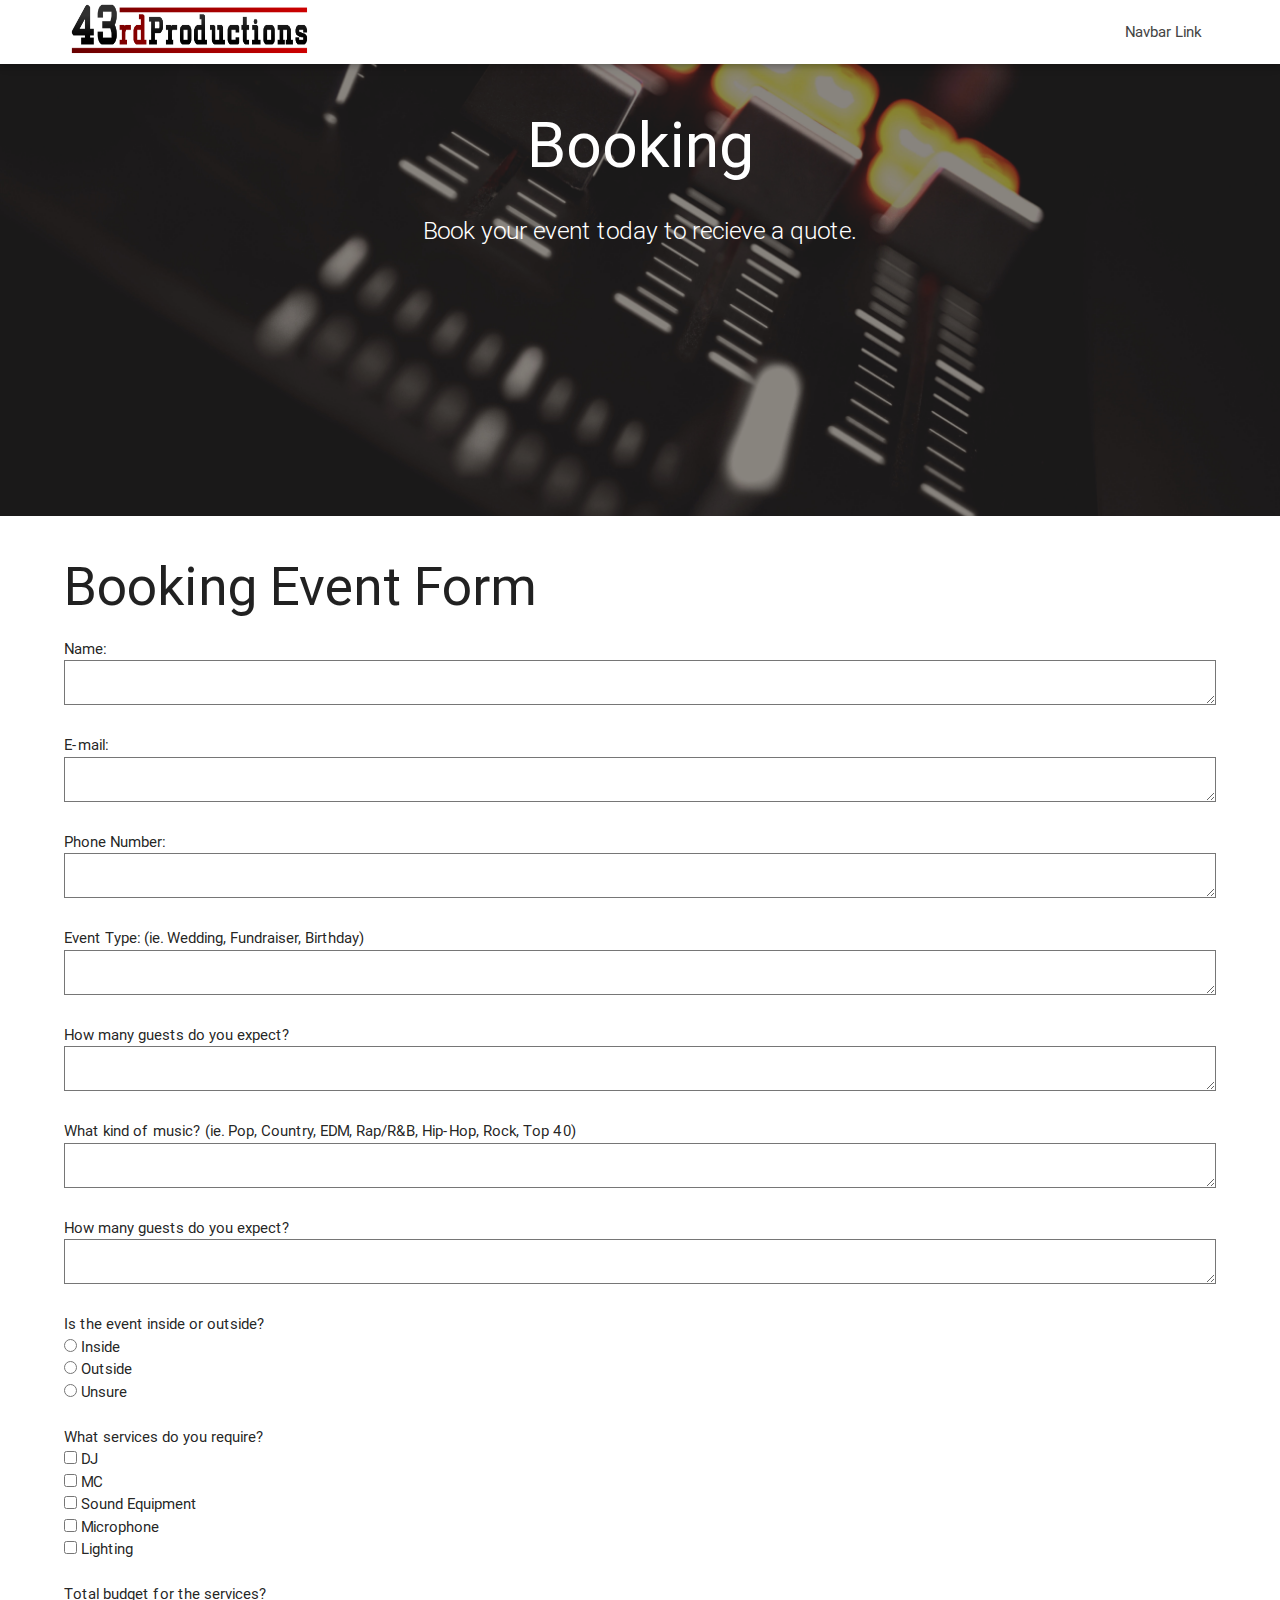
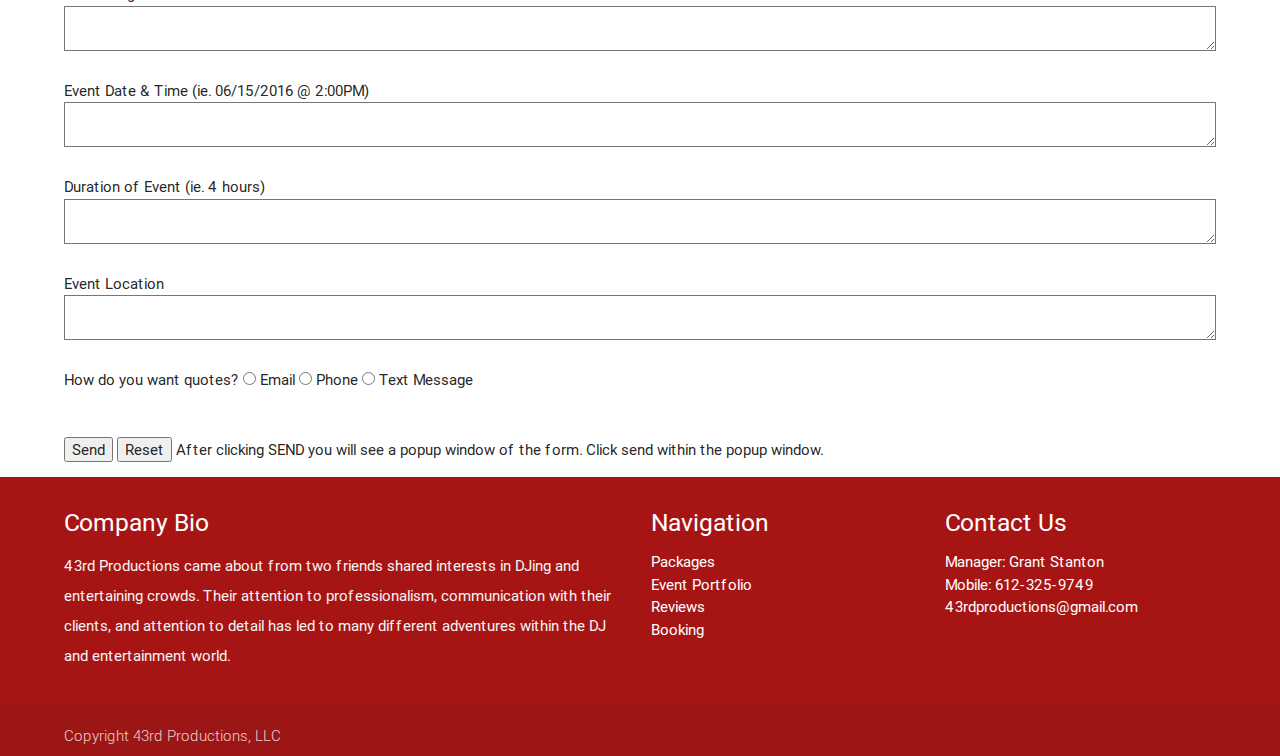
==== commit adec2701: "next" ====
--- a/booking.html
+++ b/booking.html
@@ -42,7 +42,7 @@
     </div>
     <div class="parallax">
       <div id="reviews_img">
-          <img src="assets/reviews_img.jpg" alt="Unsplashed background img 1">
+          <img src="assets/reviews_img2.jpg" alt="Unsplashed background img 1">
       </div>
     </div>
   </div>
@@ -128,7 +128,7 @@
           </ul>
         </div>
         <div class="col l3 s12">
-          <h5 class="white-text">Connect</h5>
+          <h5 class="white-text">Contact Us</h5>
           <ul>
             <li><div class="white-text">Manager: Grant Stanton</div></li>
             <li><div class="white-text" href="#!">Mobile: 612-325-9749</div></li>
--- a/css/style.css
+++ b/css/style.css
@@ -29,7 +29,7 @@
 }
 .parallax-container2 {
   position: relative;
-  min-height: 400px;
+  min-height: 452px;
   line-height: 0;
   height: auto;
   color: #FFFFFF ;
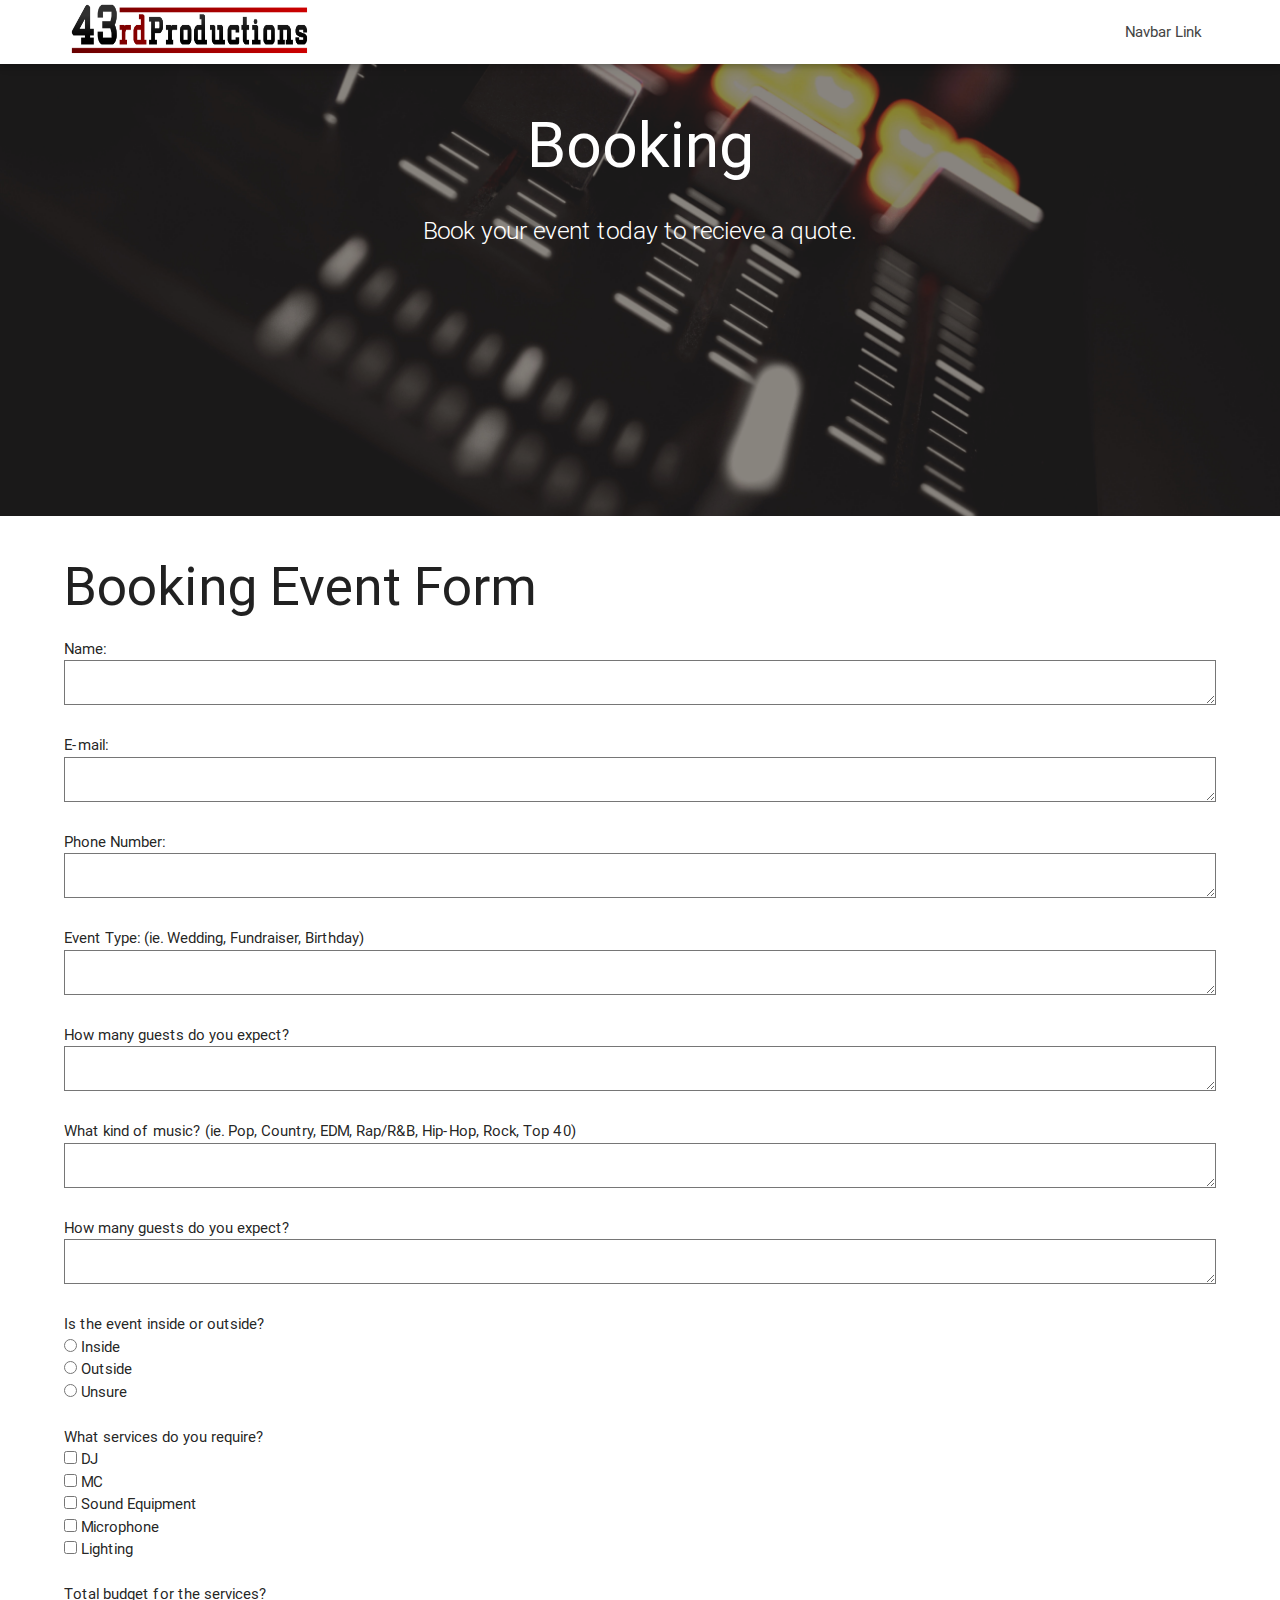
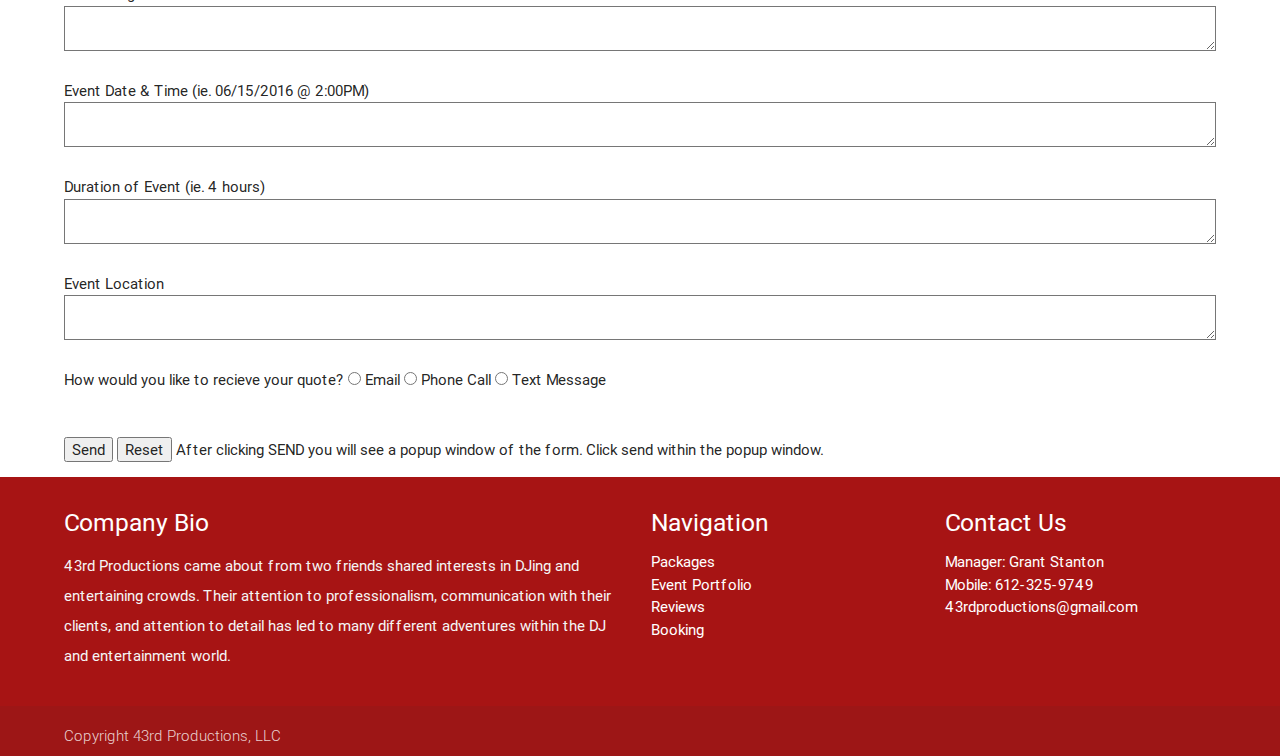
==== commit e1b86b5d: "grant phone edits" ====
--- a/booking.html
+++ b/booking.html
@@ -98,9 +98,9 @@
       Event Location<br>
       <textarea type="text" name="Event Location" value="event_location"></textarea><br><br>
 
-      How do you want quotes?
+      How would you like to recieve your quote?
       <input type="radio" name="quote_type" value="email"> Email
-      <input type="radio" name="quote_type" value="phone"> Phone
+      <input type="radio" name="quote_type" value="phone_call"> Phone Call
       <input type="radio" name="quote_type" value="text message"> Text Message <br>
 
       <br><br>
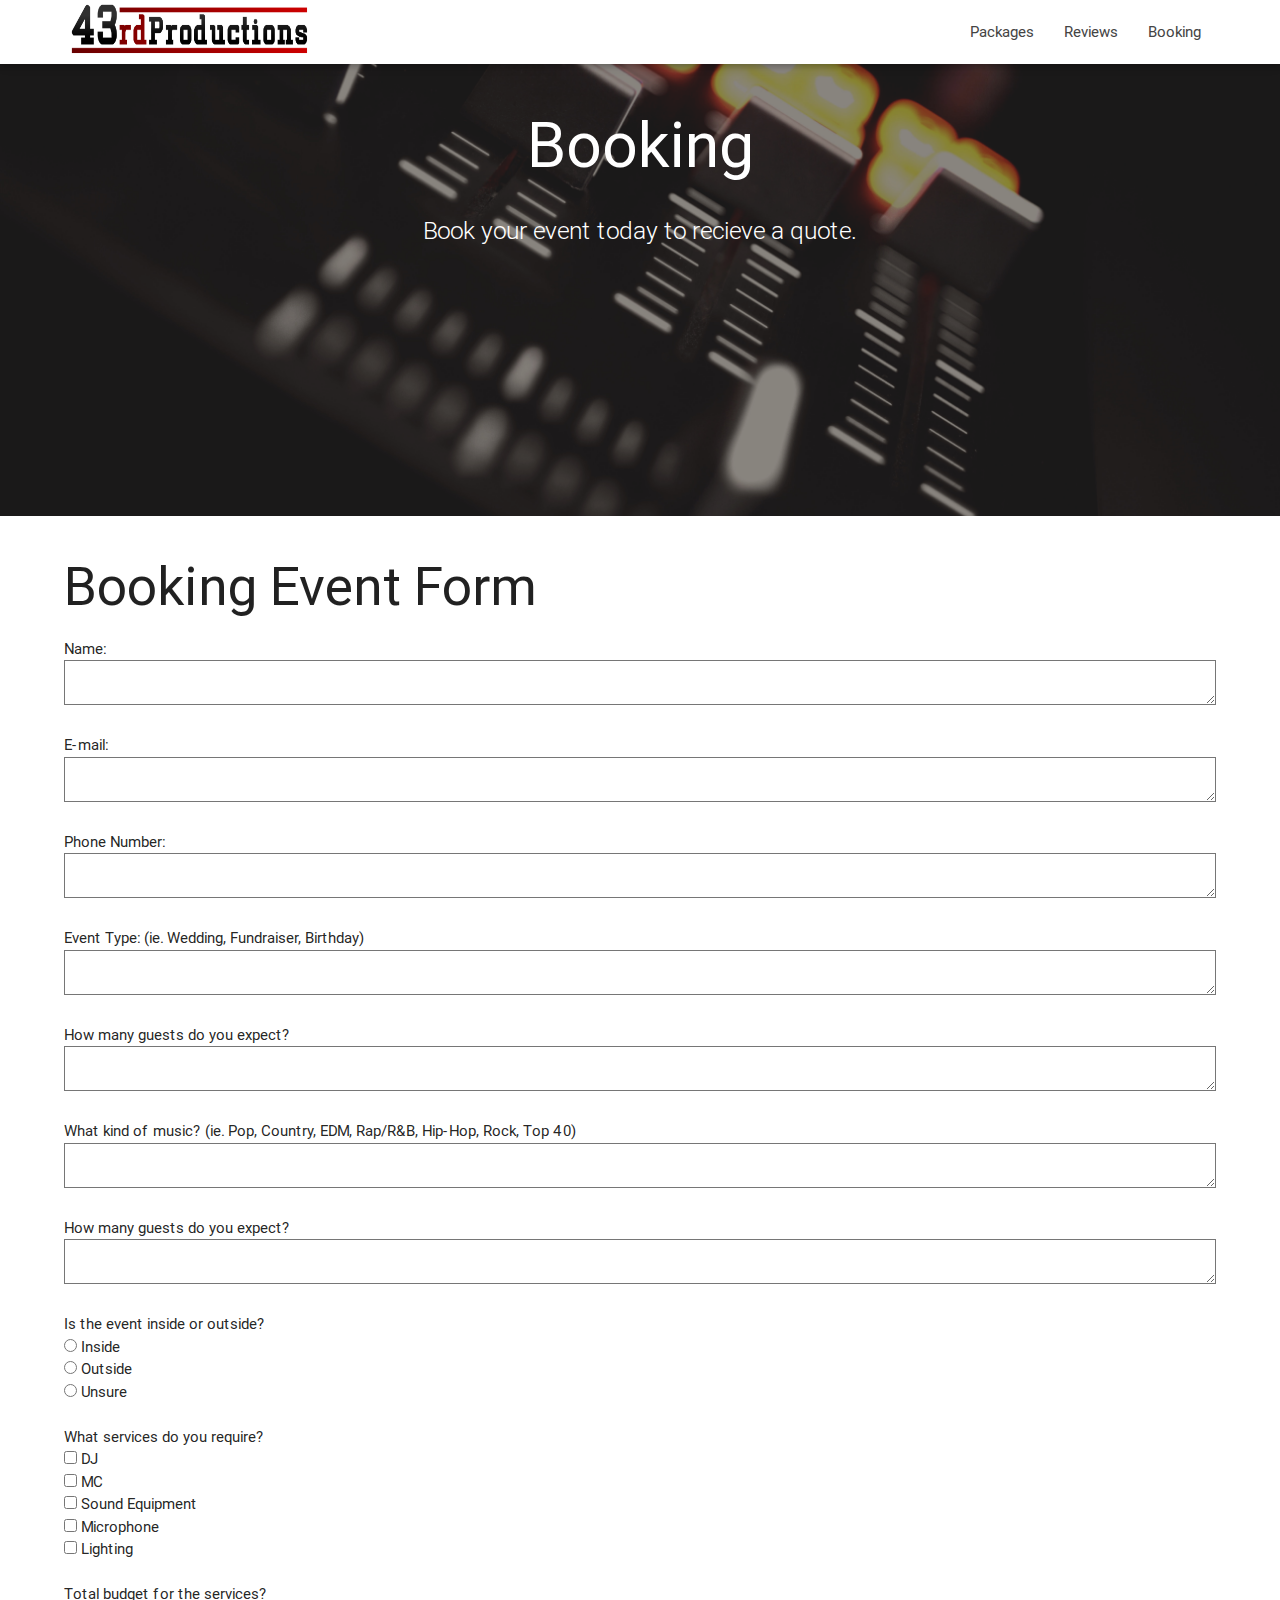
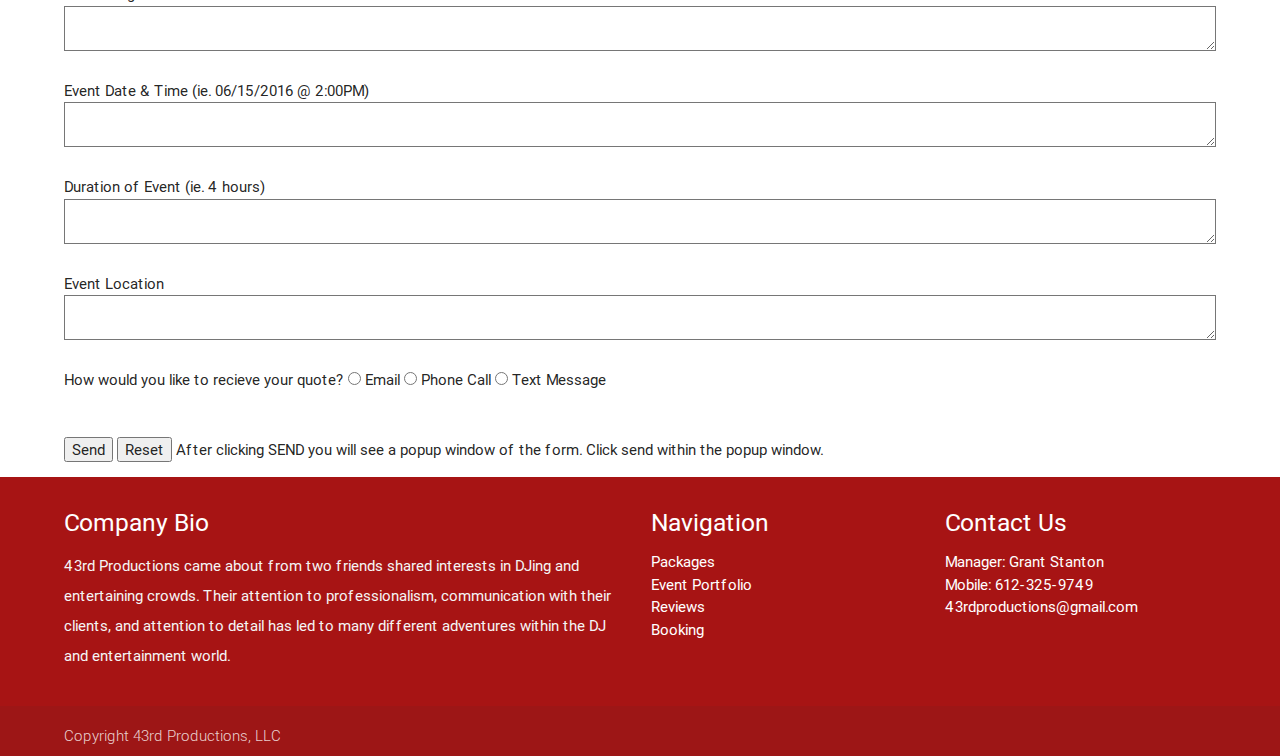
==== commit 31b32a27: "nav" ====
--- a/booking.html
+++ b/booking.html
@@ -18,11 +18,13 @@
     <div class="nav-wrapper container">
       <a id="logo-container" href="/index.html" class="brand-logo"><img src="assets/43rdProductions102.png" height=67em width=250em /></a>
       <ul class="right hide-on-med-and-down">
-        <li><a href="#">Navbar Link</a></li>
+        <li><a href="/packages.html">Packages</a></li>
+        <li><a href="/reviews.html">Reviews</a></li>
+        <li><a href="/booking.html">Booking</a></li>
       </ul>
 
       <ul id="nav-mobile" class="side-nav">
-        <li><a href="#">Navbar Link</a></li>
+        <li><a href="#">Pa</a></li>
       </ul>
       <a href="#" data-activates="nav-mobile" class="button-collapse"><i class="material-icons">menu</i></a>
     </div>
